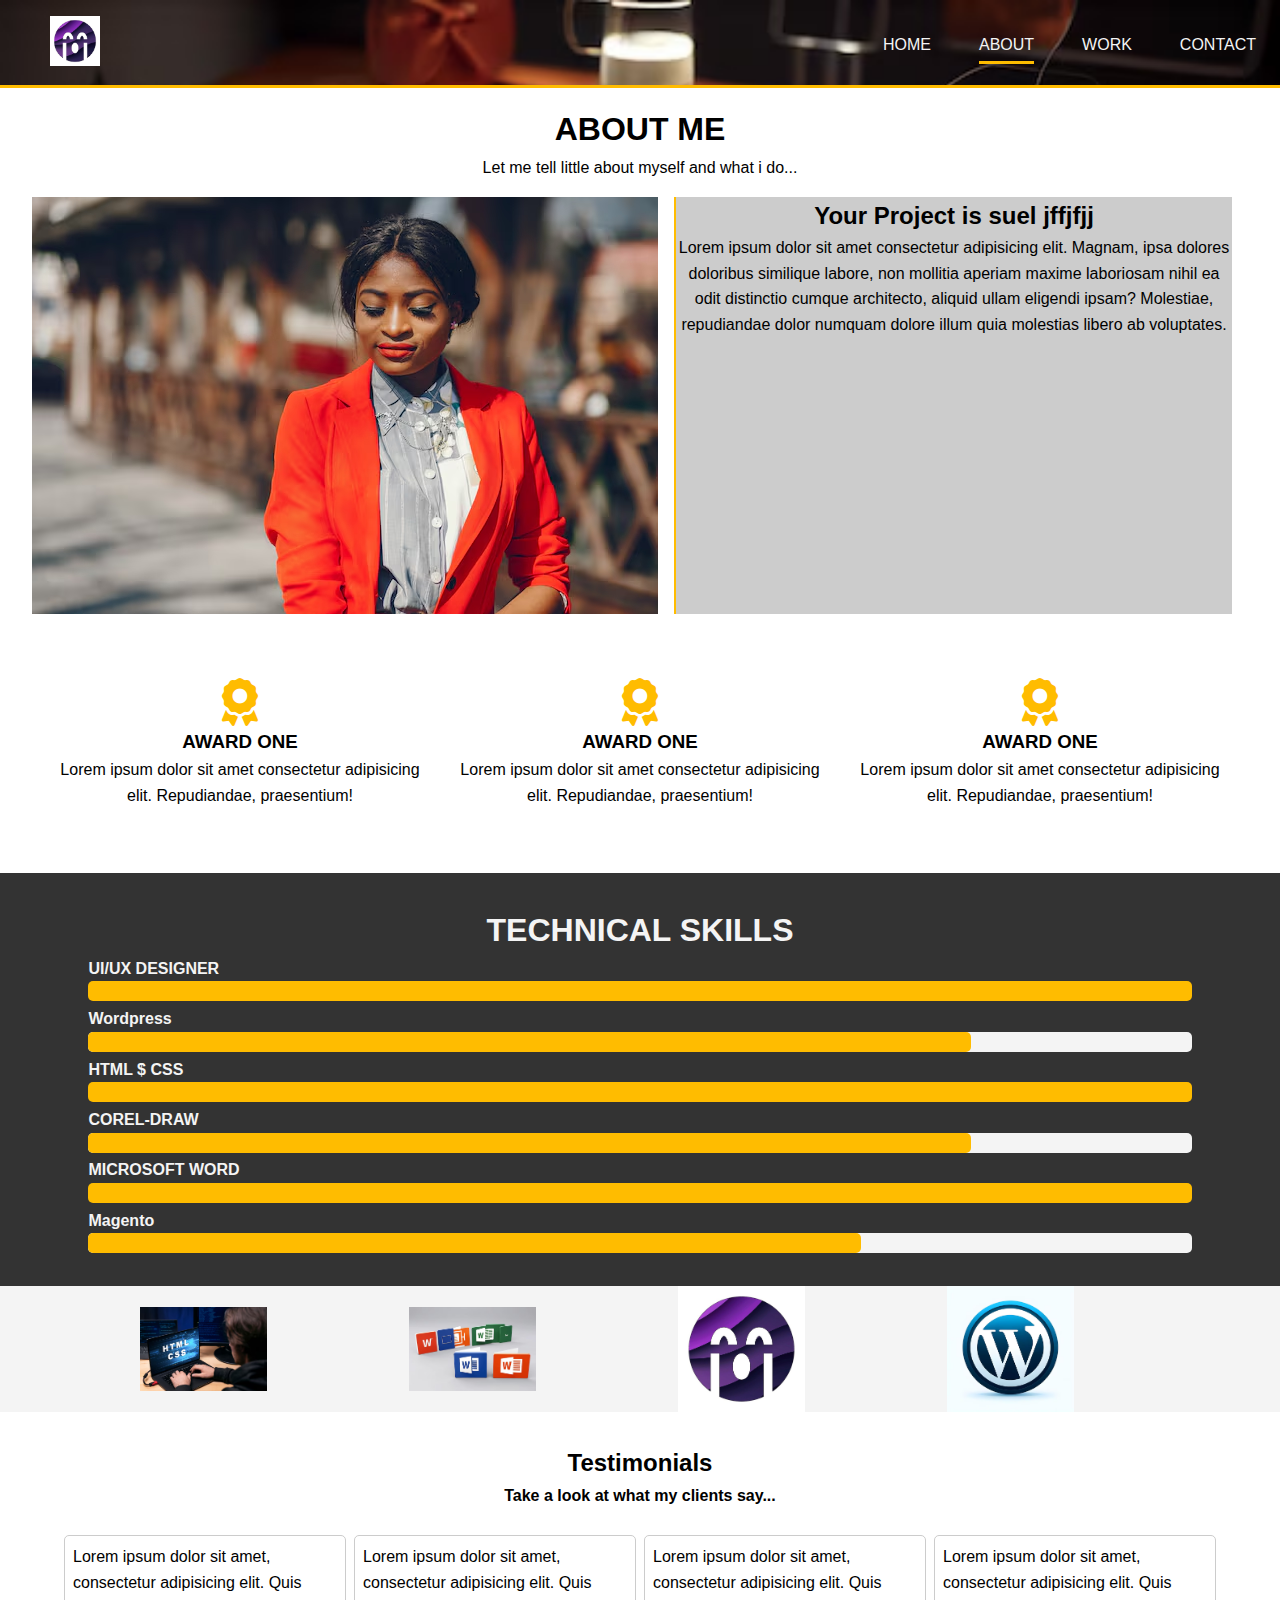
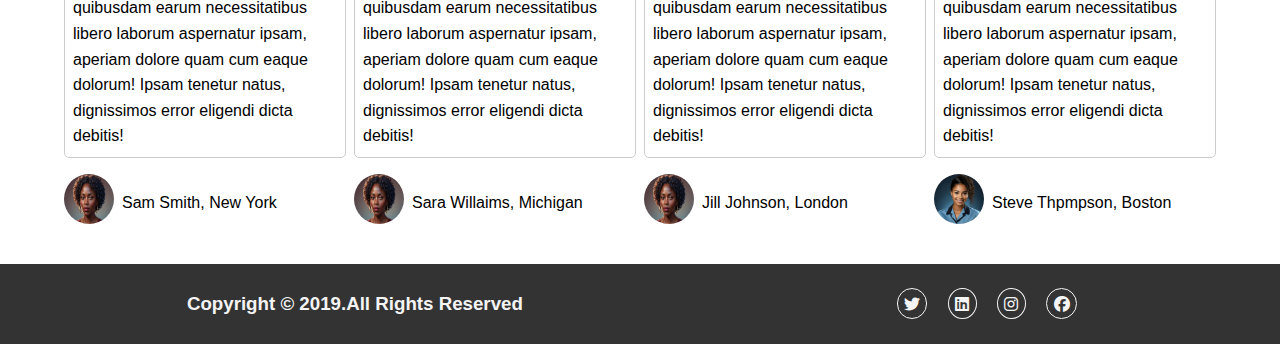
==== about.html @ 58da92f0 "My portfolio" ====
<!DOCTYPE html>
<html lang="en">

<head>
  <meta charset="UTF-8">
  <meta name="viewport" content="width=device-width, initial-scale=1.0">
  <title>About Page</title>
  <link rel="stylesheet" href="https://cdnjs.cloudflare.com/ajax/libs/font-awesome/6.6.0/css/all.min.css">
  <link rel="stylesheet" href="about/about.css">
</head>

<body>
  <nav class="main-nav">
    <img src="portfolio-images/mange-logo.jpg" alt="" class="logo-1">
    <ul>
      <li><a href="index.html" class="">Home</a></li>
      <li><a href="about.html" class="current">About</a></li>
      <li><a href="work.html" class="">Work</a></li>
      <li><a href="contact.html" class="">Contact</a></li>
    </ul>
  </nav>

  <!-- Section-c : About-->
  <section class="section-c text-align" id="section">
    <h1>ABOUT ME</h1>
    <p>Let me tell little about myself and what i do...</p>
    <div class="about">
      <img src="portfolio-images/port-4.avif" alt="" class="bio-image">
      <div class="bio">
        <h2>Your Project is suel jffjfjj</h2>
        <p>Lorem ipsum dolor sit amet consectetur adipisicing elit. Magnam, ipsa dolores doloribus similique labore, non
          mollitia aperiam maxime laboriosam nihil ea odit distinctio cumque architecto, aliquid ullam eligendi ipsam?
          Molestiae, repudiandae dolor numquam dolore illum quia molestias libero ab voluptates.</p>
      </div>
    </div>

    <!-- Section-c about Award -->
    <div id="section" class="text-align">
      <div class="about">
        <div class="aw1">
          <i class="fas fa-award fa-3x"></i>
          <h3>AWARD ONE</h3>
          <p>Lorem ipsum dolor sit amet consectetur adipisicing elit. Repudiandae, praesentium!</p>
        </div>

        <div class="aw2">
          <i class="fas fa-award fa-3x"></i>
          <h3>AWARD ONE</h3>
          <p>Lorem ipsum dolor sit amet consectetur adipisicing elit. Repudiandae, praesentium!</p>
        </div>

        <div class="aw3">
          <i class="fas fa-award fa-3x"></i>
          <h3>AWARD ONE</h3>
          <p>Lorem ipsum dolor sit amet consectetur adipisicing elit. Repudiandae, praesentium!</p>
        </div>
      </div>
    </div>
  </section>

  <!-- Technical Skill -->
  <section id="tech" class="skills bg-dark">
    <div class="ram">
      <h1 class="tech-title">TECHNICAL SKILLS</h1>
      <div class="bottom-line"></div>

      <h4>UI/UX DESIGNER</h4>
      <div class="progress">
        <div class="pro"></div>
      </div>


      <h4>Wordpress</h4>
      <div class="progress-2">
        <div class="progress-3"></div>
      </div>

      <h4>HTML $ CSS</h4>
      <div class="progress">
        <div class="pro"></div>
      </div>

      <h4>COREL-DRAW</h4>
      <div class="progress-2">
        <div class="progress-3"></div>
      </div>

      <h4>MICROSOFT WORD</h4>
      <div class="progress">
        <div></div>
      </div>

      <h4>Magento</h4>
      <div class="progress-2">
        <div style="width: 70%;" class="progress-3"></div>
      </div>

    </div>
  </section>


  <!-- Section-c LOgos -->
  <section class="logo" id="logo">
    <div class="container">
      <div class="about-logos">
        <img src="portfolio-images/html & css logo.avif" alt="">
        <img src="portfolio-images/micro-logo.avif" alt="">
        <img src="portfolio-images/mange-logo.jpg" alt="">
        <img src="portfolio-images/word-logo.avif" alt="">
      </div>
    </div>
  </section>


  <!--About-D: TEstimonial -->
  <section id="about-d">
    <div class="container">
      <h2 class="section-title">Testimonials </h2>
      <h4 class="lead text-align">Take a look at what my clients say...</h4>

      <div class="testimonials">
        <div>
          <p>Lorem ipsum dolor sit amet, consectetur adipisicing elit. Quis quibusdam earum necessitatibus libero
            laborum aspernatur ipsam, aperiam dolore quam cum eaque dolorum! Ipsam tenetur natus, dignissimos error
            eligendi dicta debitis!</p>
          <ul>
            <li><img src="portfolio-images/female-1.jpg" alt=""></li>
            <li>Sam Smith, New York</li>
          </ul>
        </div>

        <div>
          <p>Lorem ipsum dolor sit amet, consectetur adipisicing elit. Quis quibusdam earum necessitatibus libero
            laborum aspernatur ipsam, aperiam dolore quam cum eaque dolorum! Ipsam tenetur natus, dignissimos error
            eligendi dicta debitis!</p>
          <ul>
            <li><img src="portfolio-images/female-1.jpg" alt=""></li>
            <li>Sara Willaims, Michigan</li>
          </ul>
        </div>

        <div>
          <p>Lorem ipsum dolor sit amet, consectetur adipisicing elit. Quis quibusdam earum necessitatibus libero
            laborum aspernatur ipsam, aperiam dolore quam cum eaque dolorum! Ipsam tenetur natus, dignissimos error
            eligendi dicta debitis!</p>
          <ul>
            <li><img src="portfolio-images/female-1.jpg" alt=""></li>
            <li>Jill Johnson, London</li>
          </ul>
        </div>

        <div>
          <p>Lorem ipsum dolor sit amet, consectetur adipisicing elit. Quis quibusdam earum necessitatibus libero
            laborum aspernatur ipsam, aperiam dolore quam cum eaque dolorum! Ipsam tenetur natus, dignissimos error
            eligendi dicta debitis!</p>
          <ul>
            <li><img src="portfolio-images/female-4.jpg" alt=""></li>
            <li>Steve Thpmpson, Boston</li>
          </ul>
        </div>

      </div>
    </div>
  </section>

  <footer class="footer">
  <div class="main-footer">
  <h3>Copyright &copy; 2019.All Rights Reserved</h3>
  <div class="special">
    <i class="fab fa-twitter"></i>
    <i class="fab fa-linkedin"></i>
    <i class="fab fa-instagram"></i>
    <i class="fab fa-facebook"></i>
  </div>
  </div>
   </footer>
</body>
</html>
---- about/about.css ----
* {
  margin: 0;
  padding: 0;
  box-sizing: border-box;
}

body {
  font-family: "Dosis", sans-serif;
  line-height: 1.6;
}

a {
  text-decoration: none;
}
a img {
  width: 100%;
}

ul {
  list-style: none;
}

.text-align {
  text-align: center;
}

.main-nav {
  background-image: url(/portfolio-images/port-1.avif);
  background-repeat: no-repeat;
  height: 5.5rem;
  background-size: cover;
  display: flex;
  justify-content: space-between;
  padding-top: 1rem;
  border-bottom: 3px solid #ffbc00;
}
.main-nav ul {
  display: flex;
}
.main-nav li {
  padding: 1rem 1.5rem;
}
.main-nav a {
  text-decoration: none;
  color: #f4f4f4;
  text-transform: uppercase;
  border-bottom: 3px transparent solid;
  padding-bottom: 0.5rem;
  transition: border-color 0.5s;
}
.main-nav .current {
  border-color: #ffbc00;
}
.main-nav .logo-1 {
  width: 50px;
  height: 50px;
  margin-left: 50px;
}

#section {
  padding: 1rem;
}
#section .about {
  padding: 1rem;
  display: grid;
  grid-gap: 1rem;
  grid-template-areas: "bio-image bio bio" "aw1 aw2 aw3";
}
#section .bio {
  border-left: 2px solid #ffbc00;
  background-color: #ccc;
}
#section i {
  color: #ffbc00;
}

#tech {
  background-color: #333;
  color: #f4f4f4;
  padding: 1.7rem;
}
#tech .tech-title {
  text-align: center;
}
#tech .ram {
  width: 90%;
  margin: 5px auto;
}
#tech .progress {
  height: 20px;
  background-color: #ffbc00;
  border-radius: 5px;
  margin-bottom: 0.3rem;
}
#tech .pro {
  width: 100%;
}
#tech .pro-1 {
  width: 60%;
}
#tech .progress-2 {
  height: 20px;
  background-color: #f4f4f4;
  border-radius: 5px;
  margin-bottom: 0.3rem;
  position: relative;
}
#tech .progress-3 {
  width: 80%;
  height: 20px;
  background-color: #ffbc00;
  border-radius: 5px;
  position: absolute;
  top: 0;
  left: 0;
}

.logo {
  background-color: #f4f4f4;
  padding: 0 5rem;
}
.logo .about-logos {
  display: grid;
  grid-template-columns: repeat(4, 1fr);
  grid-gap: 1rem;
  align-items: center;
  margin-left: 60px;
}
.logo img {
  width: 50%;
}

#about-d {
  padding: 2rem 4rem;
}
#about-d .section-title {
  text-align: center;
}
#about-d .testimonials {
  display: grid;
  grid-template-columns: repeat(4, 1fr);
  grid-gap: 0.5rem;
  padding-top: 1.7rem;
}
#about-d ul {
  list-style: none;
  margin-top: 1rem;
  display: flex;
  align-items: center;
}
#about-d p {
  border: 1px solid #ccc;
  border-radius: 5px;
  padding: 0.5rem;
}
#about-d img {
  width: 50px;
  height: 50px;
  border-radius: 50%;
  margin-right: 0.5rem;
}

.footer {
  background-color: #333;
  height: 5rem;
  color: #f4f4f4;
}
.footer .main-footer {
  display: flex;
  justify-content: space-around;
  align-items: center;
  height: 5rem;
}
.footer .special .fab {
  margin-right: 1rem;
  border: 1px solid #f4f4f4;
  border-radius: 50%;
  padding: 0.4rem;
}

#work {
  padding: 2rem 4rem;
}
#work p {
  font-size: bold;
}
#work .items {
  display: grid;
  grid-template-columns: repeat(3, 1fr);
  padding-top: 20px;
}
#work .item {
  position: relative;
  background-color: #ffbc00;
  overflow: hidden;
}
#work .item::after {
  content: "";
  position: absolute;
  display: block;
  opacity: 0.9;
  background: inherit;
  top: 0;
  left: 0;
  width: 100%;
  height: 100%;
  transform: scale(2) translateX(-75%) translateY(-75%) rotate(-28deg);
  transition: transform 3s cubic-bezier(0.2, 1, 0.3, 1);
}
#work .item:hover::after {
  transform: scale(2) translateX(0) translateY(0) rotate(-28deg);
}
#work .item img:hover {
  transform: scale(1.2);
}
#work img {
  width: 100%;
}
#work p,
#work h2 {
  text-align: center;
}

@media (max-width: 768px) {
  .about {
    padding: none;
    grid-template-areas: "bio";
  }
  .testimonials {
    grid-template-columns: repeat(2, 1fr);
  }
  .testimonials ul {
    flex-direction: column;
  }
  .main-nav {
    height: 10rem;
    flex-direction: column;
    align-items: center;
  }
  #work {
    padding: 1rem 0;
  }
  .items {
    grid-template-columns: 1fr;
  }
}

/*# sourceMappingURL=about.css.map */
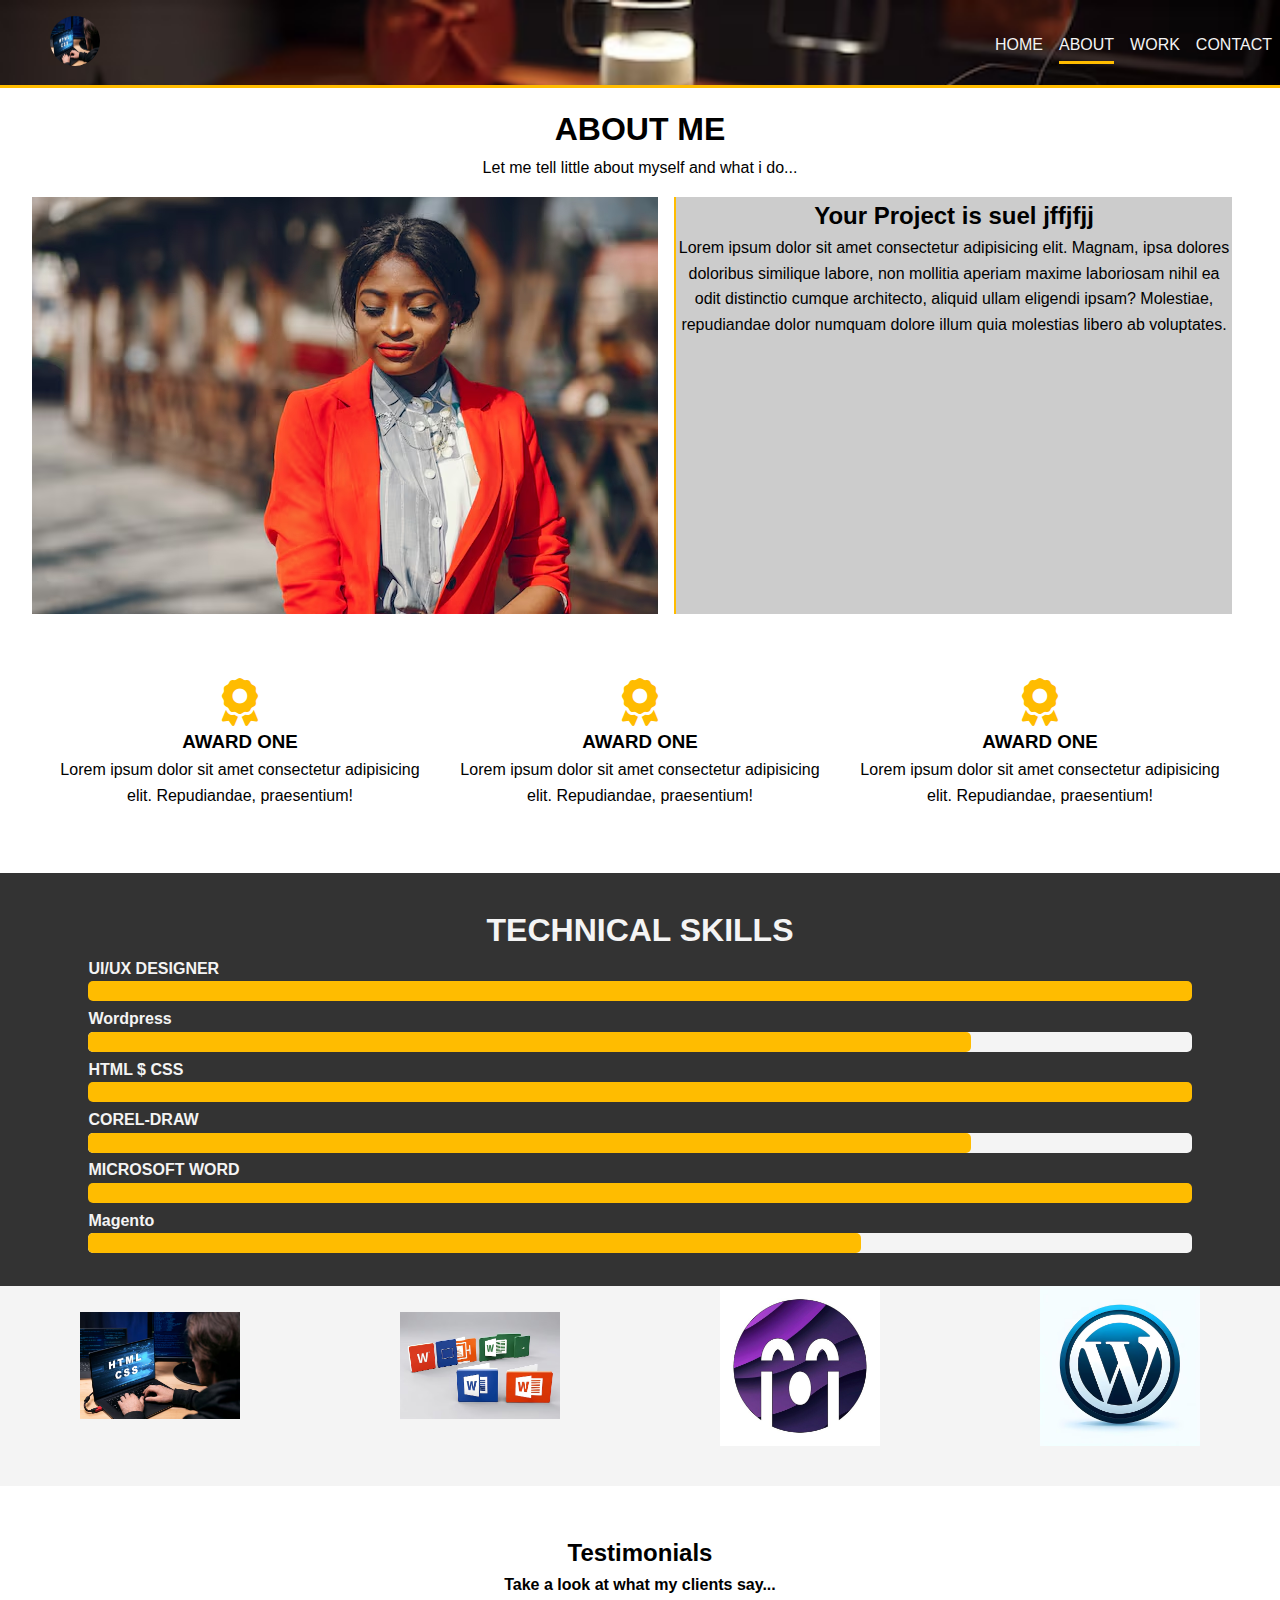
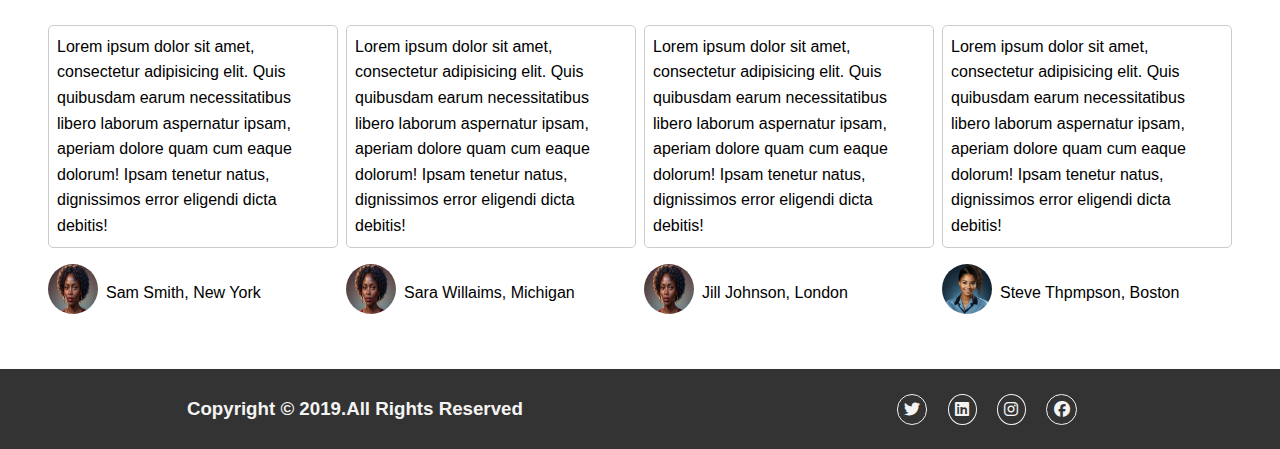
==== commit 0a6cba36: "Responsiveness Modification" ====
--- a/about.html
+++ b/about.html
@@ -11,7 +11,7 @@
 
 <body>
   <nav class="main-nav">
-    <img src="portfolio-images/mange-logo.jpg" alt="" class="logo-1">
+    <img src="portfolio-images/html & css logo.avif" alt="" class="logo-1">
     <ul>
       <li><a href="index.html" class="">Home</a></li>
       <li><a href="about.html" class="current">About</a></li>
@@ -23,6 +23,7 @@
   <!-- Section-c : About-->
   <section class="section-c text-align" id="section">
     <h1>ABOUT ME</h1>
+    <!-- <div class="bottom-line"></div> -->
     <p>Let me tell little about myself and what i do...</p>
     <div class="about">
       <img src="portfolio-images/port-4.avif" alt="" class="bio-image">
@@ -99,7 +100,7 @@
   </section>
 
 
-  <!-- Section-c LOgos -->
+  <!-- Section-c Logos -->
   <section class="logo" id="logo">
     <div class="container">
       <div class="about-logos">
@@ -164,15 +165,16 @@
   </section>
 
   <footer class="footer">
-  <div class="main-footer">
-  <h3>Copyright &copy; 2019.All Rights Reserved</h3>
-  <div class="special">
-    <i class="fab fa-twitter"></i>
-    <i class="fab fa-linkedin"></i>
-    <i class="fab fa-instagram"></i>
-    <i class="fab fa-facebook"></i>
-  </div>
-  </div>
-   </footer>
+    <div class="main-footer">
+      <h3>Copyright &copy; 2019.All Rights Reserved</h3>
+      <div class="special">
+        <i class="fab fa-twitter"></i>
+        <i class="fab fa-linkedin"></i>
+        <i class="fab fa-instagram"></i>
+        <i class="fab fa-facebook"></i>
+      </div>
+    </div>
+  </footer>
 </body>
+
 </html>--- a/about/about.css
+++ b/about/about.css
@@ -38,7 +38,7 @@
   display: flex;
 }
 .main-nav li {
-  padding: 1rem 1.5rem;
+  padding: 1rem 0.5rem;
 }
 .main-nav a {
   text-decoration: none;
@@ -54,6 +54,7 @@
 .main-nav .logo-1 {
   width: 50px;
   height: 50px;
+  border-radius: 100px;
   margin-left: 50px;
 }
 
@@ -117,21 +118,19 @@
 
 .logo {
   background-color: #f4f4f4;
-  padding: 0 5rem;
+  padding-bottom: 2.5rem;
 }
 .logo .about-logos {
   display: grid;
   grid-template-columns: repeat(4, 1fr);
-  grid-gap: 1rem;
-  align-items: center;
-  margin-left: 60px;
+  place-items: center;
 }
 .logo img {
   width: 50%;
 }
 
 #about-d {
-  padding: 2rem 4rem;
+  padding: 3rem;
 }
 #about-d .section-title {
   text-align: center;
@@ -177,24 +176,27 @@
   border-radius: 50%;
   padding: 0.4rem;
 }
-
-#work {
+.footer .special .fab:hover {
+  background-color: #ffbc00;
+}
+
+.my-work {
   padding: 2rem 4rem;
 }
-#work p {
+.my-work p {
   font-size: bold;
 }
-#work .items {
+.my-work .items {
   display: grid;
   grid-template-columns: repeat(3, 1fr);
   padding-top: 20px;
 }
-#work .item {
+.my-work .item {
   position: relative;
   background-color: #ffbc00;
   overflow: hidden;
 }
-#work .item::after {
+.my-work .item::after {
   content: "";
   position: absolute;
   display: block;
@@ -207,42 +209,63 @@
   transform: scale(2) translateX(-75%) translateY(-75%) rotate(-28deg);
   transition: transform 3s cubic-bezier(0.2, 1, 0.3, 1);
 }
-#work .item:hover::after {
+.my-work .item:hover::after {
   transform: scale(2) translateX(0) translateY(0) rotate(-28deg);
 }
-#work .item img:hover {
+.my-work .item img:hover {
   transform: scale(1.2);
 }
-#work img {
-  width: 100%;
-}
-#work p,
-#work h2 {
+.my-work img {
+  width: 100%;
+}
+.my-work p,
+.my-work h2 {
   text-align: center;
 }
 
 @media (max-width: 768px) {
-  .about {
-    padding: none;
-    grid-template-areas: "bio";
-  }
-  .testimonials {
-    grid-template-columns: repeat(2, 1fr);
-  }
-  .testimonials ul {
-    flex-direction: column;
-  }
   .main-nav {
     height: 10rem;
     flex-direction: column;
     align-items: center;
   }
-  #work {
+  .main-nav .logo-1 {
+    margin-left: -15px;
+  }
+  .main-nav ul {
+    gap: 0.5rem;
+  }
+  #section .about {
+    grid-template-areas: "bio-image" "bio" "aw1" "aw2" "aw3";
+  }
+  #section img {
+    width: 100%;
+  }
+  #about-d {
     padding: 1rem 0;
   }
-  .items {
+  #about-d .testimonials {
     grid-template-columns: 1fr;
   }
+  .logo {
+    display: none;
+  }
+  .my-work {
+    padding: 1rem 0;
+  }
+  .my-work .items {
+    grid-template-columns: 1fr;
+  }
+  .footer {
+    height: 7rem;
+  }
+  .footer .main-footer {
+    flex-direction: column;
+    padding: 1rem;
+    height: 5rem;
+    font-size: 12px;
+    row-gap: 15px;
+  }
 }
 
 /*# sourceMappingURL=about.css.map */
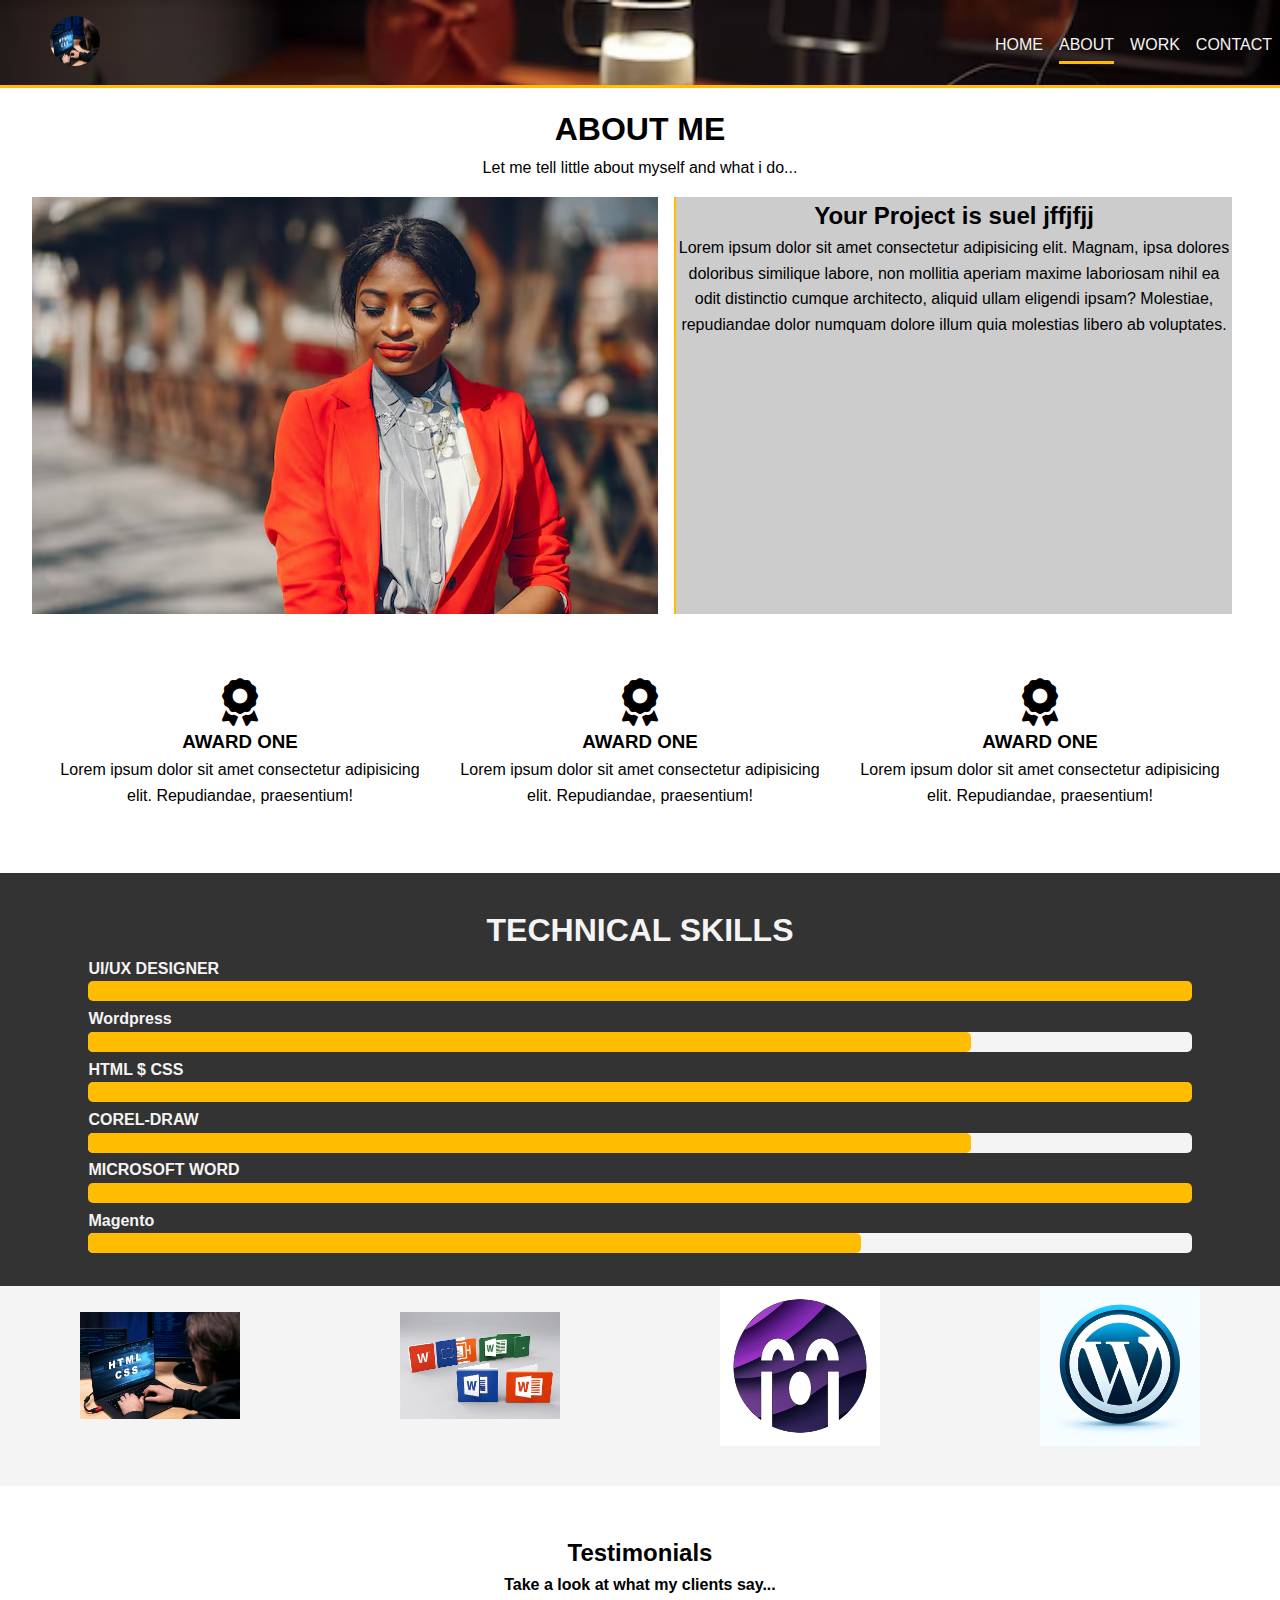
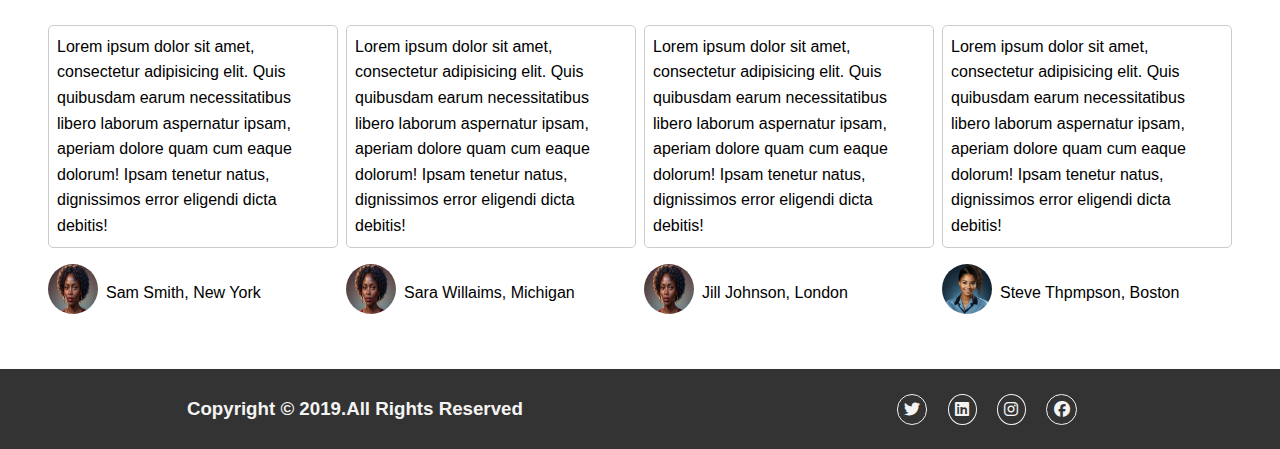
==== commit d8eeef0e: "Image Editing" ====
--- a/about.html
+++ b/about.html
@@ -11,7 +11,7 @@
 
 <body>
   <nav class="main-nav">
-    <img src="portfolio-images/html & css logo.avif" alt="" class="logo-1">
+    <img src="portfolio-images/html&csslogo.avif" alt="" class="logo-1">
     <ul>
       <li><a href="index.html" class="">Home</a></li>
       <li><a href="about.html" class="current">About</a></li>
--- a/about/about.css
+++ b/about/about.css
@@ -25,7 +25,7 @@
 }
 
 .main-nav {
-  background-image: url(/portfolio-images/port-1.avif);
+  background-image: url("/portfolio-images/port-1.avif");
   background-repeat: no-repeat;
   height: 5.5rem;
   background-size: cover;
@@ -71,7 +71,14 @@
   border-left: 2px solid #ffbc00;
   background-color: #ccc;
 }
-#section i {
+#section .bottom-line {
+  height: 2px;
+  width: 3rem;
+  background: #ffbc00;
+  display: block;
+  margin: 0 auto 1rem auto;
+}
+#section .bottom-line i {
   color: #ffbc00;
 }
 
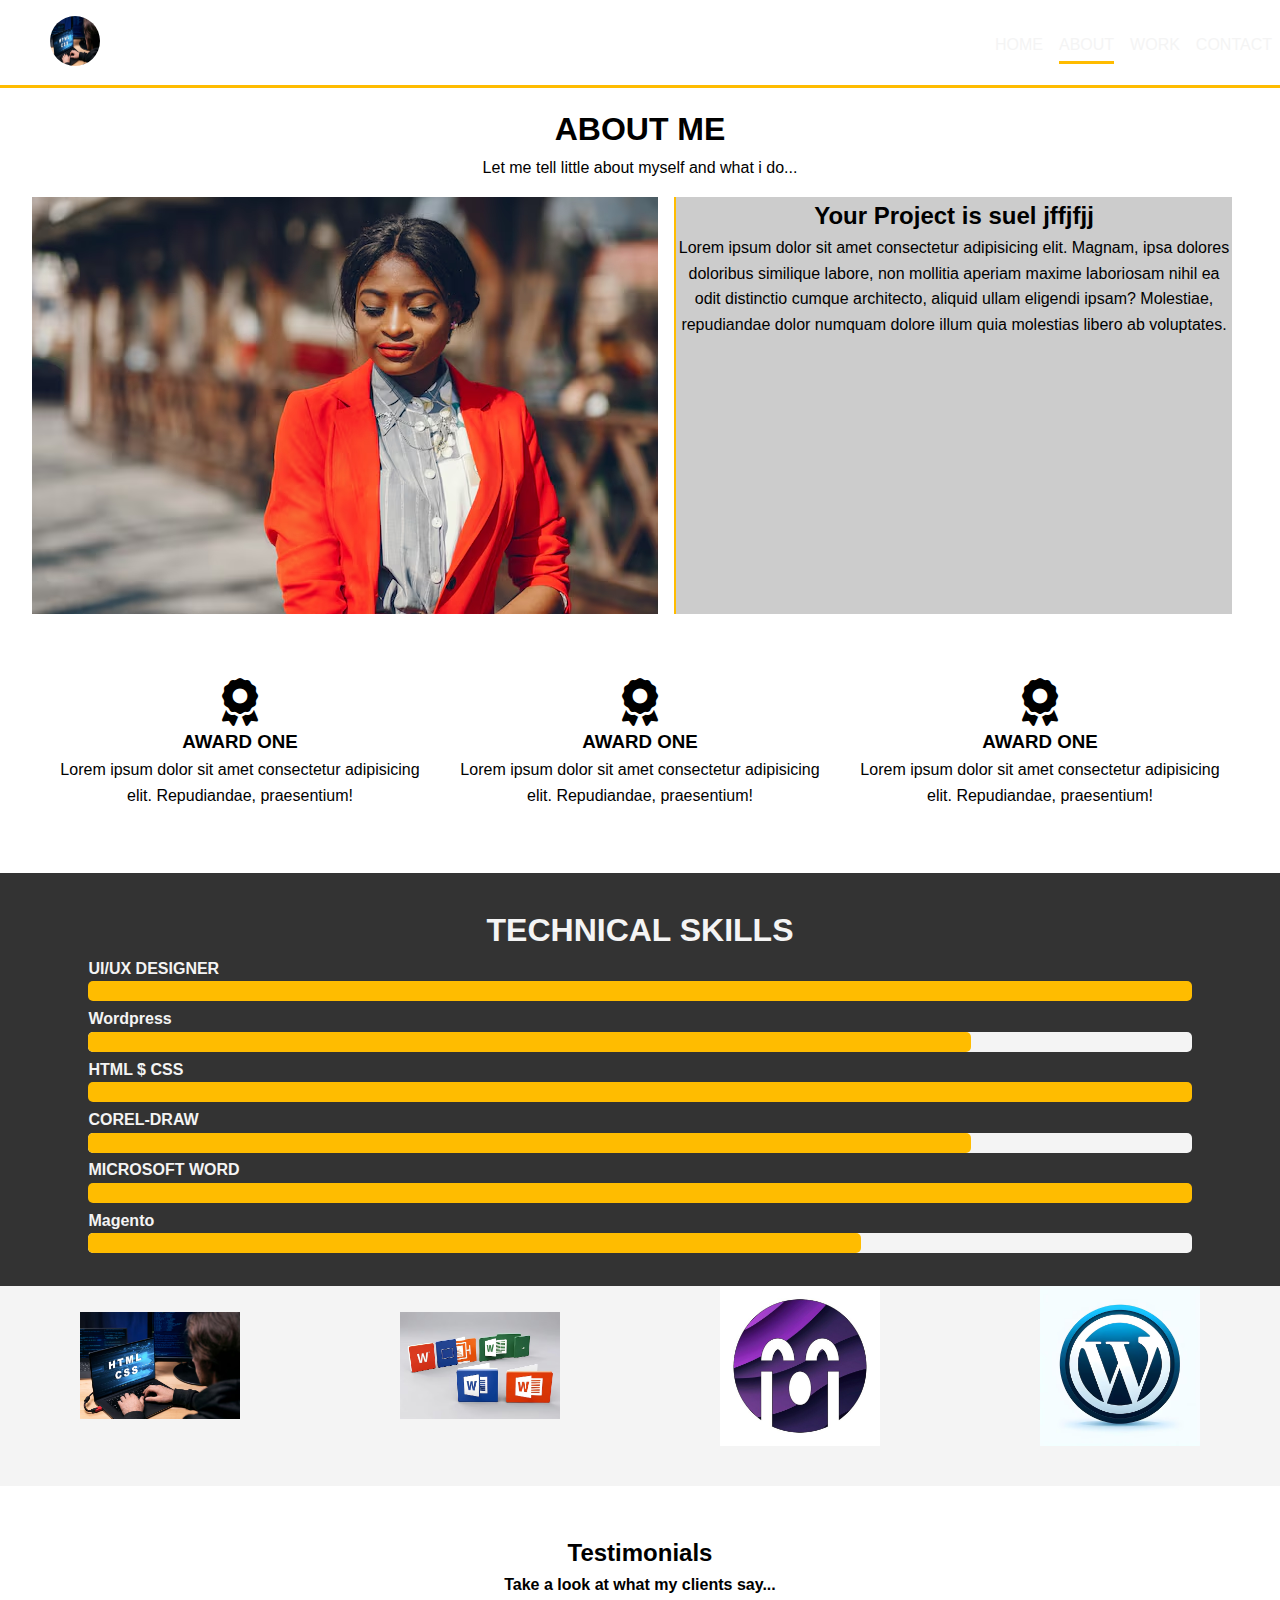
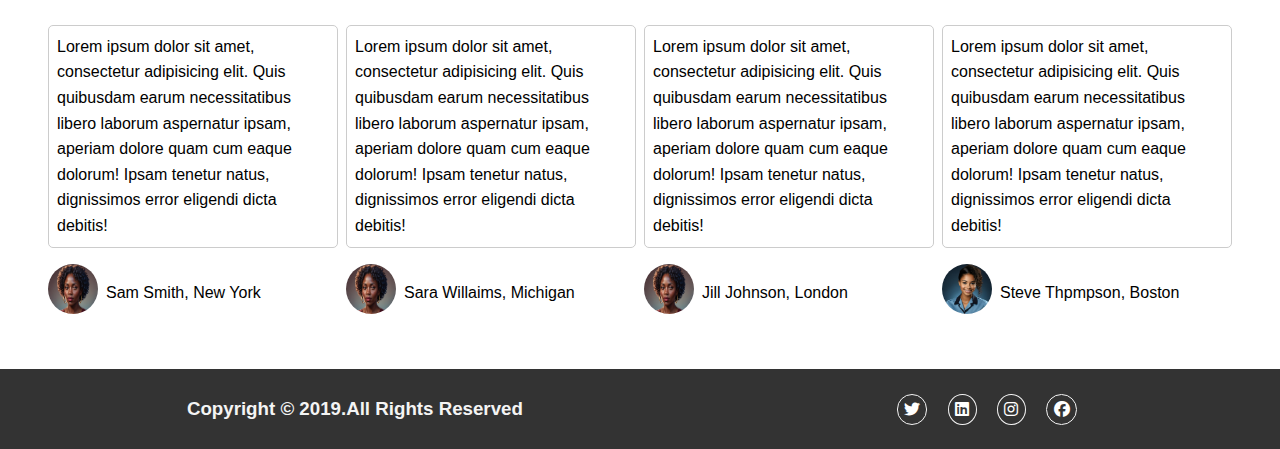
==== commit 88b7b25a: "Editing of files" ====
--- a/about.html
+++ b/about.html
@@ -164,14 +164,16 @@
     </div>
   </section>
 
+
+  <!-- Footer Page -->
   <footer class="footer">
     <div class="main-footer">
       <h3>Copyright &copy; 2019.All Rights Reserved</h3>
       <div class="special">
-        <i class="fab fa-twitter"></i>
-        <i class="fab fa-linkedin"></i>
-        <i class="fab fa-instagram"></i>
-        <i class="fab fa-facebook"></i>
+       <a href="https://x.com/home" class="link" target="_blank"><i class="fab fa-twitter"></i></a> 
+       <a href="#" class="link" target="_blank"><i class="fab fa-linkedin"></i></a> 
+       <a href="https://www.instagram.com/accounts/onetap/?next=%2F&hl=en" class="link" target="_blank"><i class="fab fa-instagram"></i></a> 
+       <a href="https://web.facebook.com/" class="link" target="_blank"><i class="fab fa-facebook"></i></a> 
       </div>
     </div>
   </footer>
--- a/about/about.css
+++ b/about/about.css
@@ -25,7 +25,7 @@
 }
 
 .main-nav {
-  background-image: url("/portfolio-images/port-1.avif");
+  background-image: url("/portfolio-images/navbar-img.jpg");
   background-repeat: no-repeat;
   height: 5.5rem;
   background-size: cover;
@@ -182,6 +182,7 @@
   border: 1px solid #f4f4f4;
   border-radius: 50%;
   padding: 0.4rem;
+  color: white;
 }
 .footer .special .fab:hover {
   background-color: #ffbc00;
@@ -197,30 +198,6 @@
   display: grid;
   grid-template-columns: repeat(3, 1fr);
   padding-top: 20px;
-}
-.my-work .item {
-  position: relative;
-  background-color: #ffbc00;
-  overflow: hidden;
-}
-.my-work .item::after {
-  content: "";
-  position: absolute;
-  display: block;
-  opacity: 0.9;
-  background: inherit;
-  top: 0;
-  left: 0;
-  width: 100%;
-  height: 100%;
-  transform: scale(2) translateX(-75%) translateY(-75%) rotate(-28deg);
-  transition: transform 3s cubic-bezier(0.2, 1, 0.3, 1);
-}
-.my-work .item:hover::after {
-  transform: scale(2) translateX(0) translateY(0) rotate(-28deg);
-}
-.my-work .item img:hover {
-  transform: scale(1.2);
 }
 .my-work img {
   width: 100%;
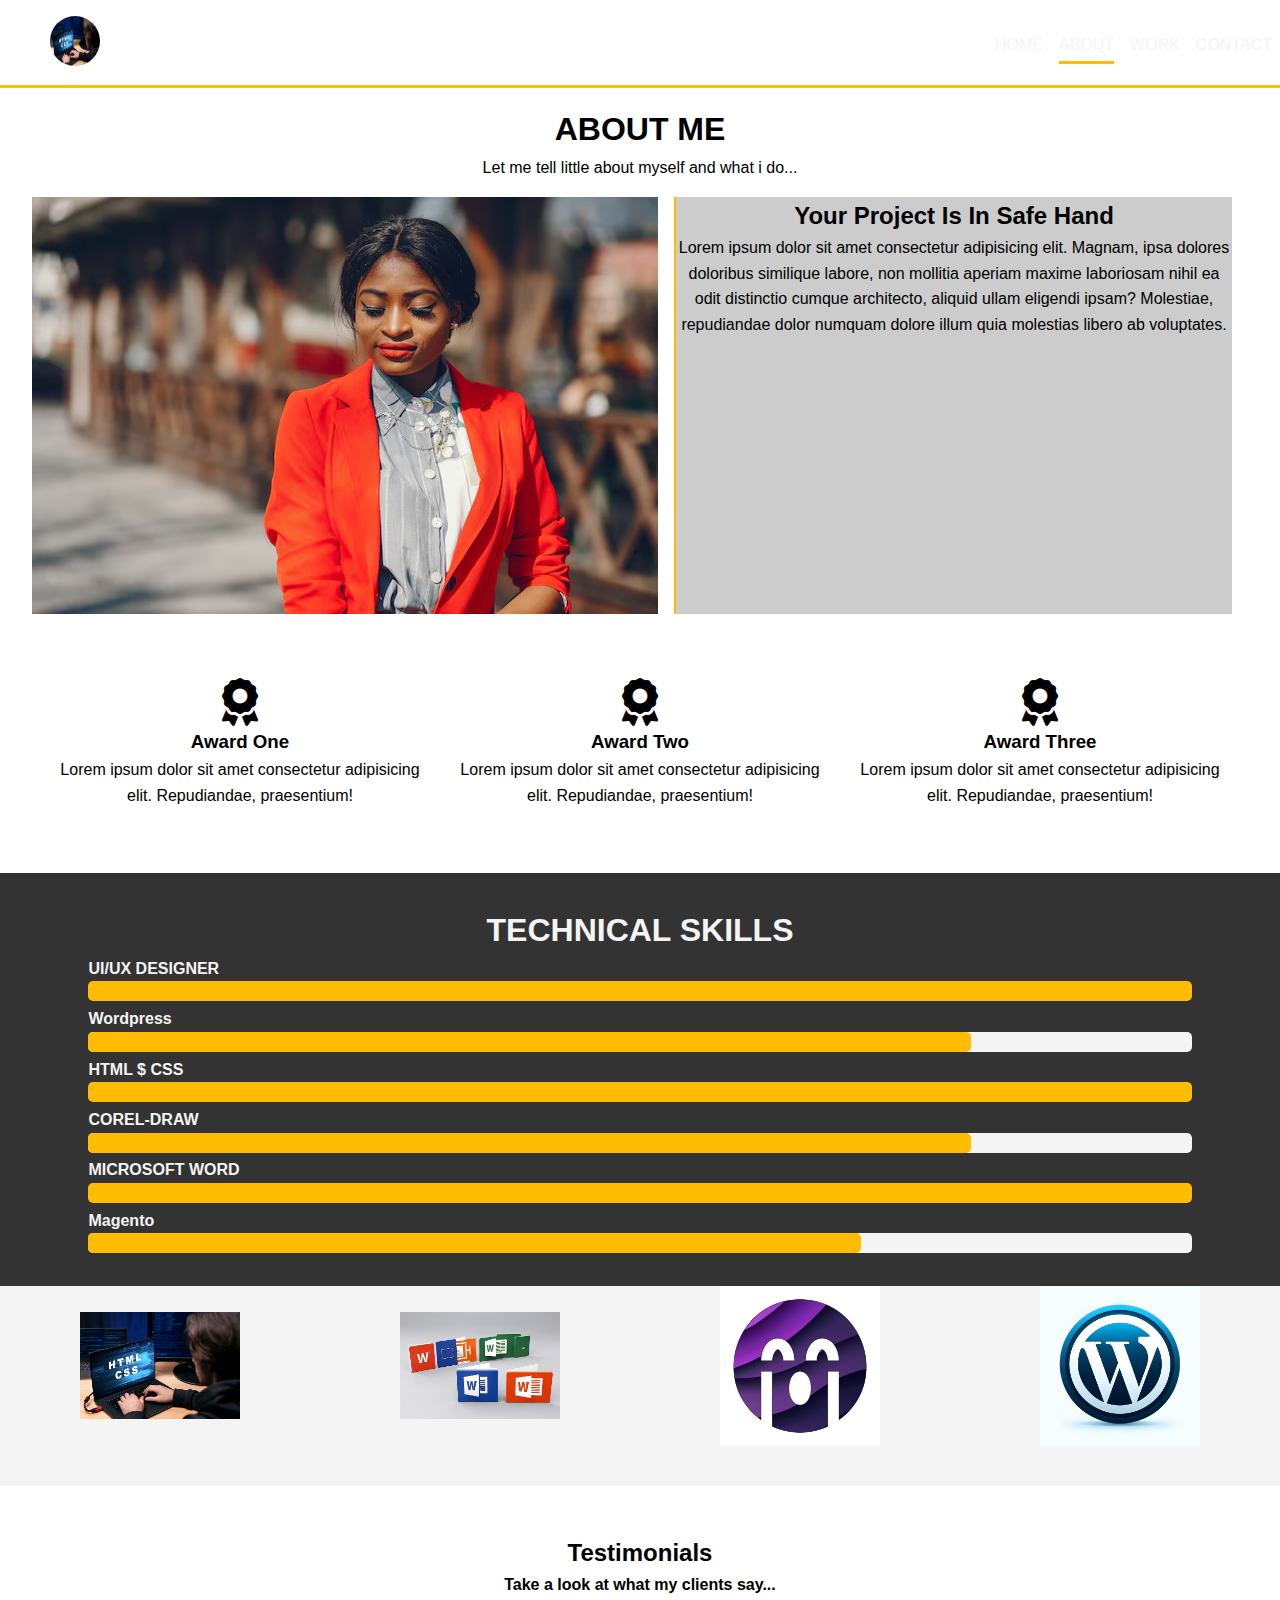
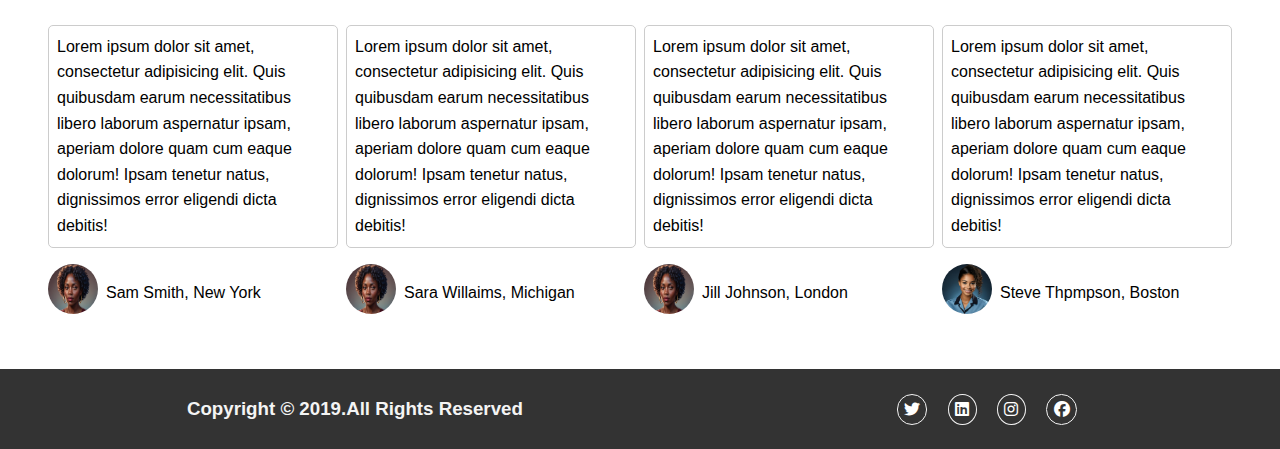
==== commit fe5d7538: "host" ====
--- a/about.html
+++ b/about.html
@@ -28,7 +28,7 @@
     <div class="about">
       <img src="portfolio-images/port-4.avif" alt="" class="bio-image">
       <div class="bio">
-        <h2>Your Project is suel jffjfjj</h2>
+        <h2>Your Project Is In Safe Hand</h2>
         <p>Lorem ipsum dolor sit amet consectetur adipisicing elit. Magnam, ipsa dolores doloribus similique labore, non
           mollitia aperiam maxime laboriosam nihil ea odit distinctio cumque architecto, aliquid ullam eligendi ipsam?
           Molestiae, repudiandae dolor numquam dolore illum quia molestias libero ab voluptates.</p>
@@ -40,19 +40,19 @@
       <div class="about">
         <div class="aw1">
           <i class="fas fa-award fa-3x"></i>
-          <h3>AWARD ONE</h3>
+          <h3>Award One</h3>
           <p>Lorem ipsum dolor sit amet consectetur adipisicing elit. Repudiandae, praesentium!</p>
         </div>
 
         <div class="aw2">
           <i class="fas fa-award fa-3x"></i>
-          <h3>AWARD ONE</h3>
+          <h3>Award Two</h3>
           <p>Lorem ipsum dolor sit amet consectetur adipisicing elit. Repudiandae, praesentium!</p>
         </div>
 
         <div class="aw3">
           <i class="fas fa-award fa-3x"></i>
-          <h3>AWARD ONE</h3>
+          <h3>Award Three</h3>
           <p>Lorem ipsum dolor sit amet consectetur adipisicing elit. Repudiandae, praesentium!</p>
         </div>
       </div>
--- a/about/about.css
+++ b/about/about.css
@@ -25,7 +25,7 @@
 }
 
 .main-nav {
-  background-image: url("/portfolio-images/navbar-img.jpg");
+  background-image: url("/portfolio-images/navbarimg.jpg");
   background-repeat: no-repeat;
   height: 5.5rem;
   background-size: cover;
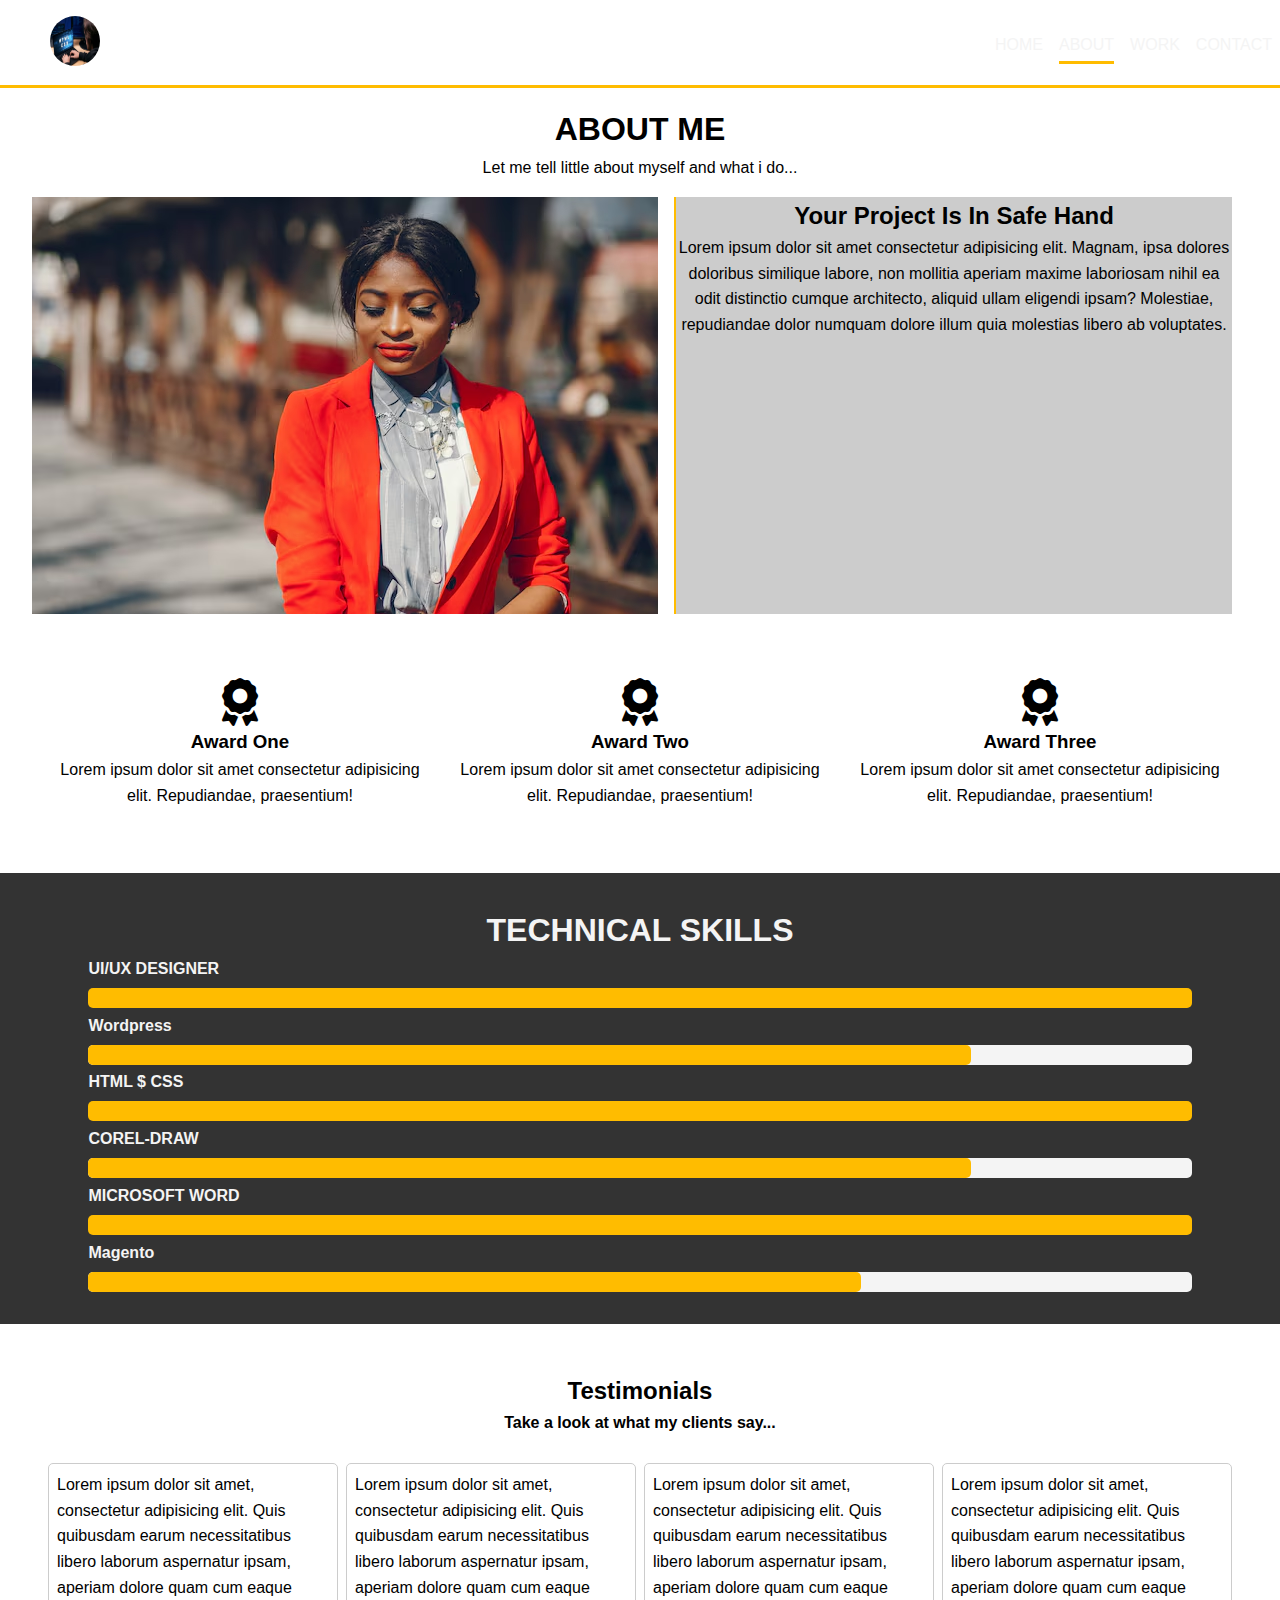
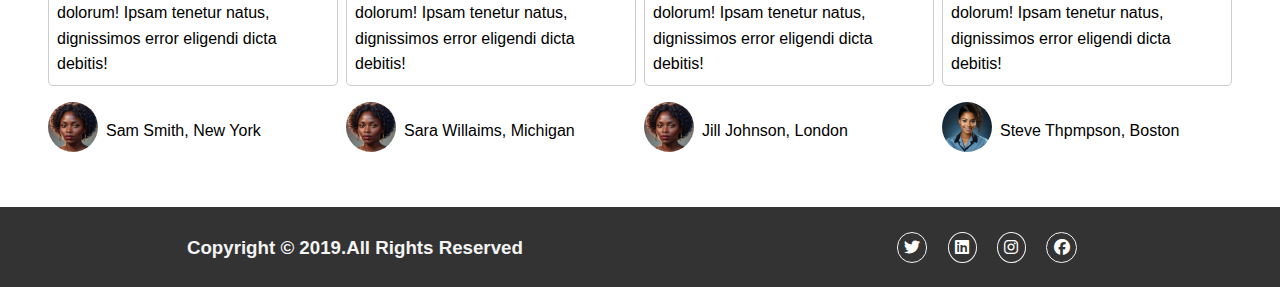
==== commit 0946db0e: "still on correction" ====
--- a/about.html
+++ b/about.html
@@ -100,17 +100,6 @@
   </section>
 
 
-  <!-- Section-c Logos -->
-  <section class="logo" id="logo">
-    <div class="container">
-      <div class="about-logos">
-        <img src="portfolio-images/html & css logo.avif" alt="">
-        <img src="portfolio-images/micro-logo.avif" alt="">
-        <img src="portfolio-images/mange-logo.jpg" alt="">
-        <img src="portfolio-images/word-logo.avif" alt="">
-      </div>
-    </div>
-  </section>
 
 
   <!--About-D: TEstimonial -->
--- a/about/about.css
+++ b/about/about.css
@@ -25,7 +25,7 @@
 }
 
 .main-nav {
-  background-image: url("/portfolio-images/navbarimg.jpg");
+  background-image: url("../portfolio-images/navbarimg.jpg");
   background-repeat: no-repeat;
   height: 5.5rem;
   background-size: cover;
@@ -106,6 +106,9 @@
 #tech .pro-1 {
   width: 60%;
 }
+#tech h4 {
+  margin-bottom: 0.4rem;
+}
 #tech .progress-2 {
   height: 20px;
   background-color: #f4f4f4;
@@ -121,19 +124,6 @@
   position: absolute;
   top: 0;
   left: 0;
-}
-
-.logo {
-  background-color: #f4f4f4;
-  padding-bottom: 2.5rem;
-}
-.logo .about-logos {
-  display: grid;
-  grid-template-columns: repeat(4, 1fr);
-  place-items: center;
-}
-.logo img {
-  width: 50%;
 }
 
 #about-d {
@@ -162,6 +152,7 @@
 #about-d img {
   width: 50px;
   height: 50px;
+  object-fit: cover;
   border-radius: 50%;
   margin-right: 0.5rem;
 }
@@ -199,8 +190,15 @@
   grid-template-columns: repeat(3, 1fr);
   padding-top: 20px;
 }
+.my-work .item {
+  position: relative;
+  background-color: #ffbc00;
+  overflow: hidden;
+}
 .my-work img {
   width: 100%;
+  height: 50%;
+  object-fit: cover;
 }
 .my-work p,
 .my-work h2 {
@@ -226,13 +224,14 @@
     width: 100%;
   }
   #about-d {
-    padding: 1rem 0;
+    padding: 1.5rem 0;
+  }
+  #about-d h4 {
+    padding: 0.3rem 0;
   }
   #about-d .testimonials {
     grid-template-columns: 1fr;
-  }
-  .logo {
-    display: none;
+    padding: 0 0.5rem;
   }
   .my-work {
     padding: 1rem 0;
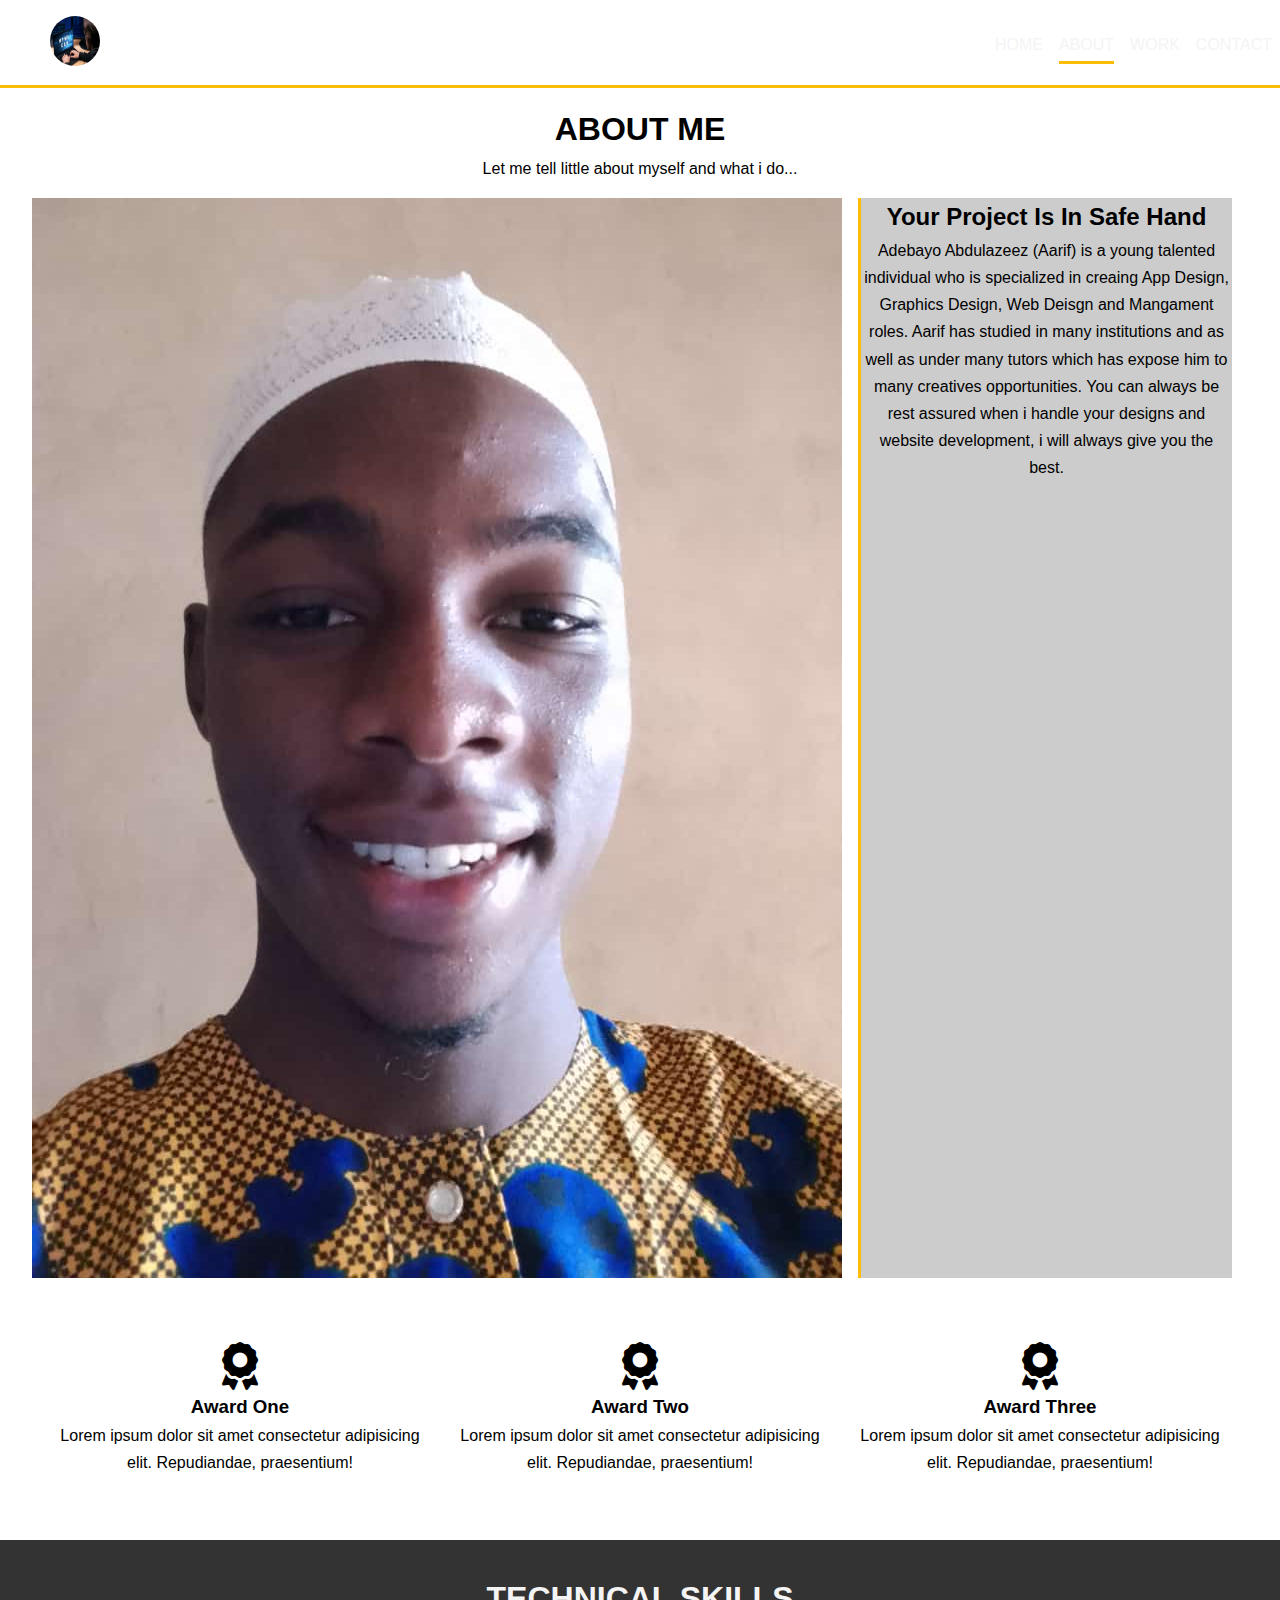
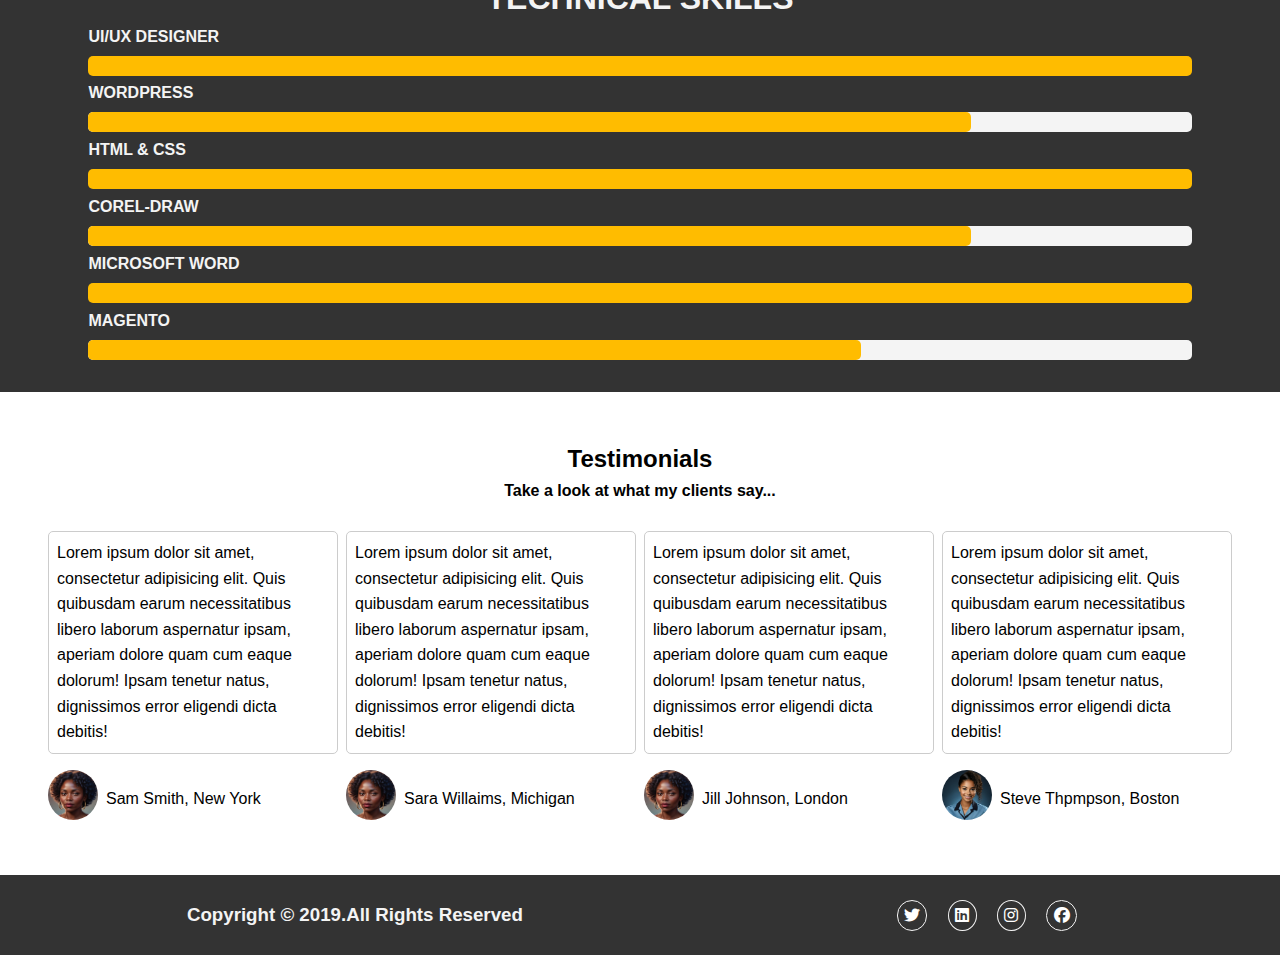
==== commit 115727cc: "amending some mistakes in the file" ====
--- a/about.html
+++ b/about.html
@@ -11,7 +11,7 @@
 
 <body>
   <nav class="main-nav">
-    <img src="portfolio-images/html&csslogo.avif" alt="" class="logo-1">
+    <a href="index.html"><img src="portfolio-images/html&csslogo.avif" alt="" class="logo-1"></a>
     <ul>
       <li><a href="index.html" class="">Home</a></li>
       <li><a href="about.html" class="current">About</a></li>
@@ -26,12 +26,16 @@
     <!-- <div class="bottom-line"></div> -->
     <p>Let me tell little about myself and what i do...</p>
     <div class="about">
-      <img src="portfolio-images/port-4.avif" alt="" class="bio-image">
+      <img src="portfolio-images/Abdulazeez.jpg" alt="" class="bio-image">
       <div class="bio">
         <h2>Your Project Is In Safe Hand</h2>
-        <p>Lorem ipsum dolor sit amet consectetur adipisicing elit. Magnam, ipsa dolores doloribus similique labore, non
-          mollitia aperiam maxime laboriosam nihil ea odit distinctio cumque architecto, aliquid ullam eligendi ipsam?
-          Molestiae, repudiandae dolor numquam dolore illum quia molestias libero ab voluptates.</p>
+        <p>
+          Adebayo Abdulazeez (Aarif) is a young talented individual who is specialized in creaing App Design, Graphics Design, Web Deisgn and Mangament roles.
+          Aarif has studied in many institutions and as well as under many tutors which has expose him to many creatives opportunities.
+          You can always be rest assured when i handle your designs and website development, i will always give you the
+          best.
+        
+        </p>
       </div>
     </div>
 
@@ -71,12 +75,12 @@
       </div>
 
 
-      <h4>Wordpress</h4>
+      <h4>WORDPRESS</h4>
       <div class="progress-2">
         <div class="progress-3"></div>
       </div>
 
-      <h4>HTML $ CSS</h4>
+      <h4>HTML & CSS</h4>
       <div class="progress">
         <div class="pro"></div>
       </div>
@@ -91,7 +95,7 @@
         <div></div>
       </div>
 
-      <h4>Magento</h4>
+      <h4>MAGENTO</h4>
       <div class="progress-2">
         <div style="width: 70%;" class="progress-3"></div>
       </div>
@@ -159,10 +163,11 @@
     <div class="main-footer">
       <h3>Copyright &copy; 2019.All Rights Reserved</h3>
       <div class="special">
-       <a href="https://x.com/home" class="link" target="_blank"><i class="fab fa-twitter"></i></a> 
-       <a href="#" class="link" target="_blank"><i class="fab fa-linkedin"></i></a> 
-       <a href="https://www.instagram.com/accounts/onetap/?next=%2F&hl=en" class="link" target="_blank"><i class="fab fa-instagram"></i></a> 
-       <a href="https://web.facebook.com/" class="link" target="_blank"><i class="fab fa-facebook"></i></a> 
+        <a href="https://x.com/home" class="link" target="_blank"><i class="fab fa-twitter"></i></a>
+        <a href="https://www.linkedin.com/feed/" class="link" target="_blank"><i class="fab fa-linkedin"></i></a>
+        <a href="https://www.instagram.com/accounts/onetap/?next=%2F&hl=en" class="link" target="_blank"><i
+            class="fab fa-instagram"></i></a>
+        <a href="https://web.facebook.com/" class="link" target="_blank"><i class="fab fa-facebook"></i></a>
       </div>
     </div>
   </footer>
--- a/about/about.css
+++ b/about/about.css
@@ -12,10 +12,6 @@
 a {
   text-decoration: none;
 }
-a img {
-  width: 100%;
-}
-
 ul {
   list-style: none;
 }
@@ -67,8 +63,11 @@
   grid-gap: 1rem;
   grid-template-areas: "bio-image bio bio" "aw1 aw2 aw3";
 }
+#section p {
+  line-height: 1.7rem;
+}
 #section .bio {
-  border-left: 2px solid #ffbc00;
+  border-left: 3px solid #ffbc00;
   background-color: #ccc;
 }
 #section .bottom-line {
@@ -194,10 +193,31 @@
   position: relative;
   background-color: #ffbc00;
   overflow: hidden;
+  width: 100%;
+  height: 100%;
+}
+.my-work .item::after {
+  content: "";
+  position: absolute;
+  display: block;
+  opacity: 0.9;
+  background: inherit;
+  top: 0;
+  left: 0;
+  width: 100%;
+  height: 100%;
+  transform: scale(2) translateX(-75%) translateY(-75%) rotate(-28deg);
+  transition: transform 3s cubic-bezier(0.2, 1, 0.3, 1);
+}
+.my-work .item:hover::after {
+  transform: scale(2) translateX(0) translateY(0) rotate(-28deg);
+}
+.my-work .item img:hover {
+  transform: scale(1.2);
 }
 .my-work img {
   width: 100%;
-  height: 50%;
+  height: 75%;
   object-fit: cover;
 }
 .my-work p,
